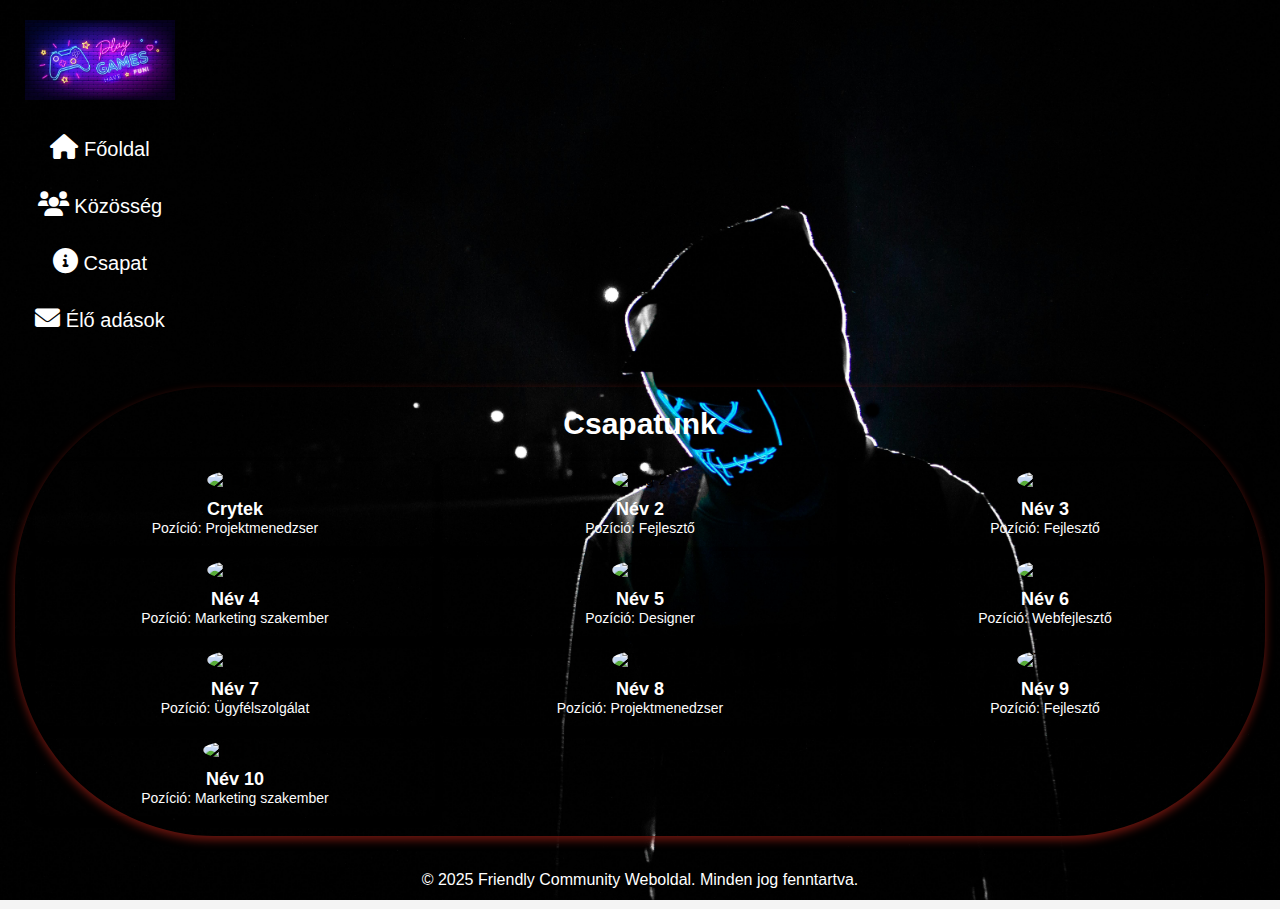
==== csapat.html @ b59b38bf "Add files via upload" ====
<!DOCTYPE html>
<html lang="hu">
<head>
    <meta charset="UTF-8">
    <meta name="viewport" content="width=device-width, initial-scale=1.0">
    <title>Friendly Community - Csapat</title>
    <link href="https://cdnjs.cloudflare.com/ajax/libs/font-awesome/6.0.0-beta3/css/all.min.css" rel="stylesheet">
    <style>
        * {
            margin: 0;
            padding: 0;
            box-sizing: border-box;
        }

        body {
            font-family: Arial, sans-serif;
            background-color: #f4f4f4;
            background-image: url('images/background.jpg');
            background-size: cover;
            background-position: center;
            background-attachment: fixed;
            display: flex;
            flex-direction: column;
            height: 100vh;
        }

        header {
            background-color: transparent;
            color: white;
            width: 200px;
            height: 100vh;
            display: flex;
            flex-direction: column;
            align-items: center;
            padding: 20px;
        }

        header .logo img {
            width: 150px;
            height: auto;
            margin-bottom: 20px;
        }

        header ul {
            list-style-type: none;
            padding: 0;
            width: 100%;
            display: flex;
            flex-direction: column;
            align-items: center;
        }

        header ul li {
            display: flex;
            flex-direction: column;
            align-items: center;
            margin-bottom: 20px;
        }

        header ul li a {
            color: white;
            text-decoration: none;
            font-size: 20px;
            margin-top: 10px;
        }

        header ul li a:hover {
            color: #ff6347;
        }

        header ul li a i {
            font-size: 25px;
        }

        main {
            padding: 15px;
            flex: 1;
            background-color: transparent;
        }

        .team-section {
            padding: 20px;
            background-color: transparent(255, 255, 255, 0.8);
            border-radius: 200px;
            box-shadow: 0 4px 10px rgb(112, 22, 15);
        }

        .team-section h2 {
            text-align: center;
            margin-bottom: 20px;
            font-size: 30px;
            color: #ffffff;
        }

        .team-container {
            display: grid;
            grid-template-columns: repeat(3, 1fr); /* 4 oszlop */
            gap: 5px;
            margin-top: 20px;
        }

        .team-member {
            text-align: center;
            background-color: transparent;
            padding: 10px;
            border-radius: 10px;
            box-shadow: 0 4px 10px rgba(0, 0, 0, 0.1);
        }

        .team-member img {
            width: 100px;
            height: 100px;
            border-radius: 50%;
            margin-bottom: 10px;
        }

        .team-member h3 {
            font-size: 18px;
            color: #ffffff;
        }

        .team-member p {
            font-size: 14px;
            color: #fcfcfc;
        }

        footer {
            background-color: transparent;
            text-align: center;
            color: white;
            padding: 20px;
            width: 100%;
            position: relative;
            bottom: 0;
        }
    </style>
</head>
<body>
    <!-- Fejléc -->
    <header>
        <div class="logo">
            <img src="images/logo.jpg" alt="Community Logo">
        </div>
        <ul>
            <li><a href="index.html"><i class="fas fa-home"></i> Főoldal</a></li>
            <li><a href="kozosseg.html"><i class="fas fa-users"></i> Közösség</a></li>
            <li><a href="csapat.html"><i class="fas fa-info-circle"></i> Csapat</a></li>
            <li><a href="stream.html"><i class="fas fa-envelope"></i> Élő adások</a></li>
        </ul>
    </header>

    <!-- Fő tartalom -->
    <main>
        <div class="team-section">
            <h2>Csapatunk</h2>
            <div class="team-container">
                <!-- 10 csapattag -->
                <div class="team-member">
                    <img src="images/member1.jpg" alt="Tag 1">
                    <h3>Crytek</h3>
                    <p>Pozíció: Projektmenedzser</p>
                </div>
                <div class="team-member">
                    <img src="images/member2.jpg" alt="Tag 2">
                    <h3>Név 2</h3>
                    <p>Pozíció: Fejlesztő</p>
                </div>
                <div class="team-member">
                    <img src="images/member3.jpg" alt="Tag 3">
                    <h3>Név 3</h3>
                    <p>Pozíció: Fejlesztő</p>
                </div>
                <div class="team-member">
                    <img src="images/member4.jpg" alt="Tag 4">
                    <h3>Név 4</h3>
                    <p>Pozíció: Marketing szakember</p>
                </div>

                <div class="team-member">
                    <img src="images/member5.jpg" alt="Tag 5">
                    <h3>Név 5</h3>
                    <p>Pozíció: Designer</p>
                </div>
                <div class="team-member">
                    <img src="images/member6.jpg" alt="Tag 6">
                    <h3>Név 6</h3>
                    <p>Pozíció: Webfejlesztő</p>
                </div>
                <div class="team-member">
                    <img src="images/member7.jpg" alt="Tag 7">
                    <h3>Név 7</h3>
                    <p>Pozíció: Ügyfélszolgálat</p>
                </div>
                <div class="team-member">
                    <img src="images/member8.jpg" alt="Tag 8">
                    <h3>Név 8</h3>
                    <p>Pozíció: Projektmenedzser</p>
                </div>

                <div class="team-member">
                    <img src="images/member9.jpg" alt="Tag 9">
                    <h3>Név 9</h3>
                    <p>Pozíció: Fejlesztő</p>
                </div>
                <div class="team-member">
                    <img src="images/member10.jpg" alt="Tag 10">
                    <h3>Név 10</h3>
                    <p>Pozíció: Marketing szakember</p>
                </div>
            </div>
        </div>
    </main>

    <!-- Lábléc -->
    <footer>
        <p>&copy; 2025 Friendly Community Weboldal. Minden jog fenntartva.</p>
    </footer>
</body>
</html>
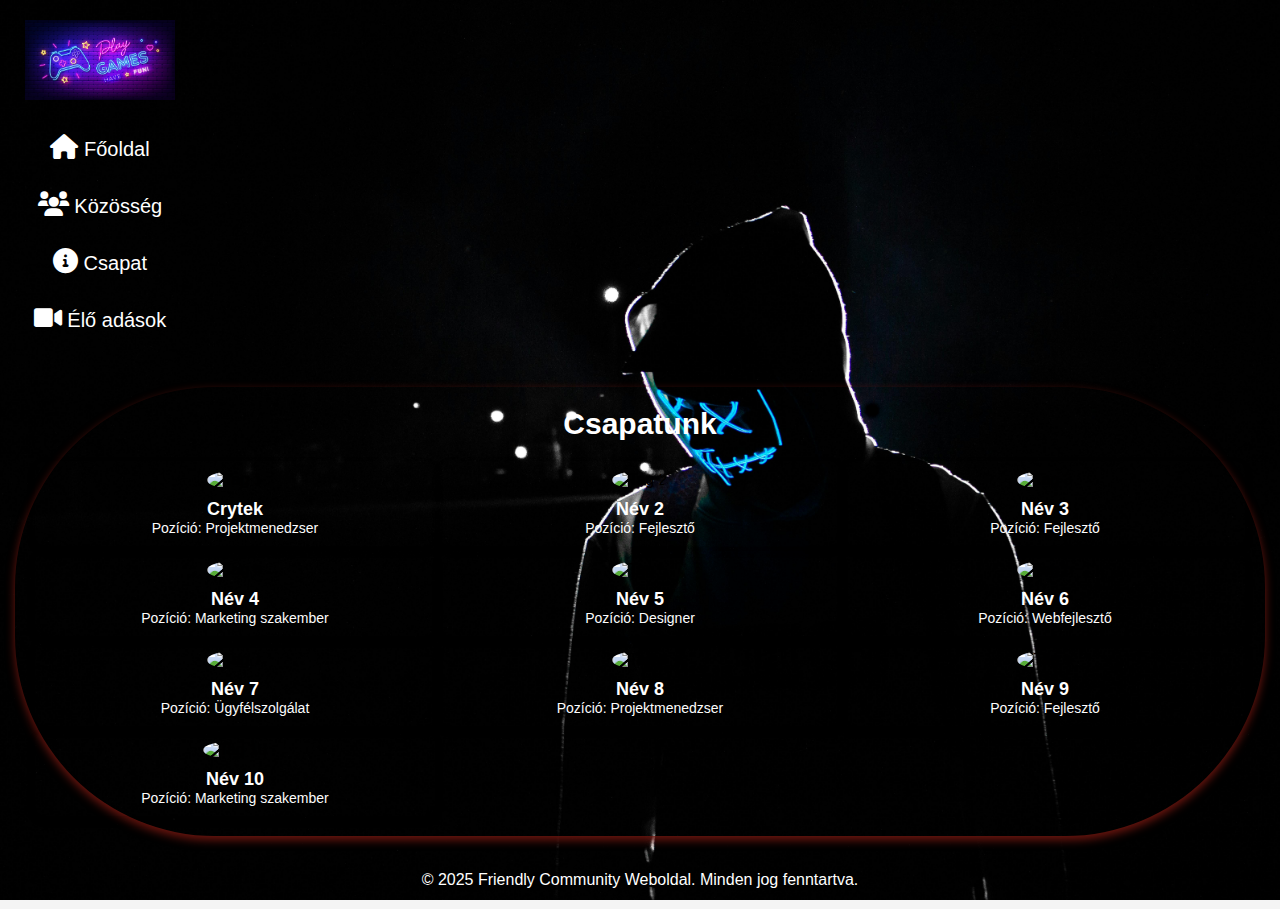
==== commit de9dff33: "Add files via upload" ====
--- a/csapat.html
+++ b/csapat.html
@@ -145,7 +145,7 @@
             <li><a href="index.html"><i class="fas fa-home"></i> Főoldal</a></li>
             <li><a href="kozosseg.html"><i class="fas fa-users"></i> Közösség</a></li>
             <li><a href="csapat.html"><i class="fas fa-info-circle"></i> Csapat</a></li>
-            <li><a href="stream.html"><i class="fas fa-envelope"></i> Élő adások</a></li>
+            <li><a href="stream.html"><i class="fas fa-video"></i> Élő adások</a></li>
         </ul>
     </header>
 
